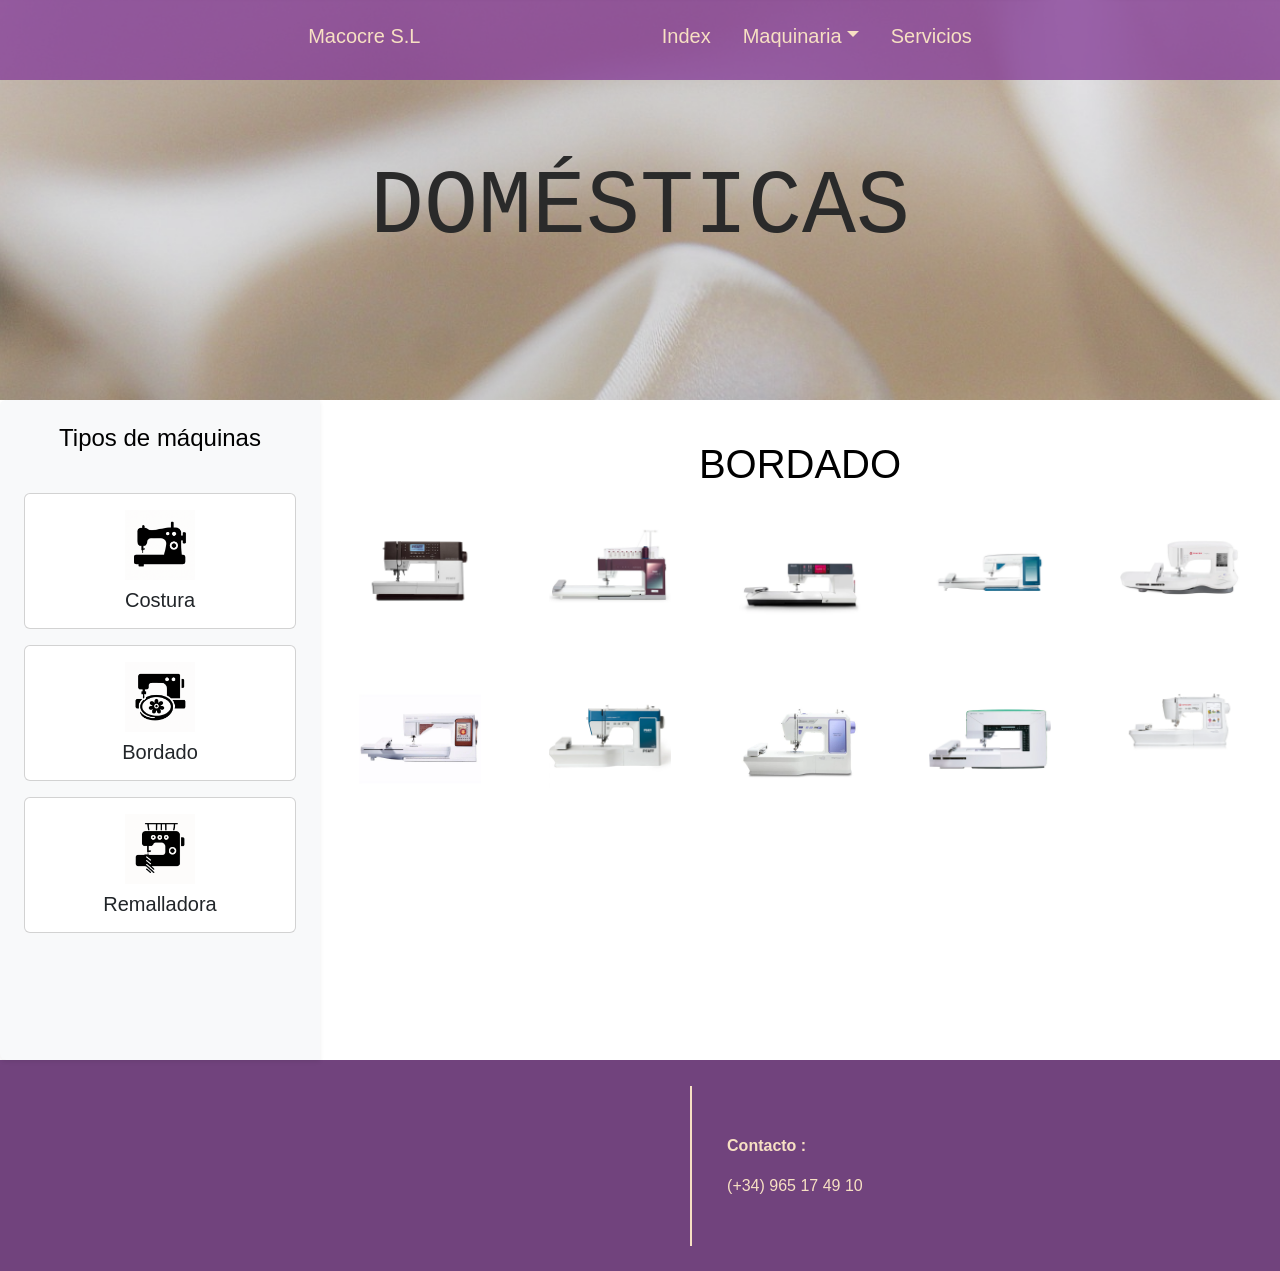
==== HTML/bordado.html @ 2fcd6391 "Subida pagina" ====
<!DOCTYPE html>
<html lang="en">

<head>
  <meta charset="UTF-8">
  <meta name="viewport" content="width=device-width, initial-scale=1.0">
  <link href="https://cdn.jsdelivr.net/npm/bootstrap@5.3.5/dist/css/bootstrap.min.css" rel="stylesheet"
    integrity="sha384-SgOJa3DmI69IUzQ2PVdRZhwQ+dy64/BUtbMJw1MZ8t5HZApcHrRKUc4W0kG879m7" crossorigin="anonymous">
  <link rel="stylesheet" href="/CSS/remalladora.css">
  <link rel="stylesheet" href="/CSS/estilos_comunes.css">
  <script src="https://cdn.jsdelivr.net/npm/bootstrap@5.3.5/dist/js/bootstrap.bundle.min.js"
    integrity="sha384-k6d4wzSIapyDyv1kpU366/PK5hCdSbCRGRCMv+eplOQJWyd1fbcAu9OCUj5zNLiq" crossorigin="anonymous">
    </script>
  <title>Bordado</title>
</head>

<body style="background-color: white;">
  <nav class="container-fluid d-none d-md-block col-md-12 d-md-block d-none "
    style="height: 5rem; background-color:#884299cc; position: fixed; z-index:1;">
    <ul class="nav nav-pills justify-content-center" style="margin-top: 1%; font-size: 20px;">
      <li class="nav-item">
        <a class="nav-link" aria-current="page" href="../index.html">Macocre S.L</a>
      </li>
      <li class="nav-item offset-2">
        <a class="nav-link" aria-current="page" href="../index.html">Index</a>
      </li>
      <li class="nav-item dropdown">
        <a class="nav-link dropdown-toggle" data-bs-toggle="dropdown" href="" role="button"
          aria-expanded="false">Maquinaria</a>
        <ul class="dropdown-menu">
          <li><a class="dropdown-item " href="/HTML/domesticas.html" style="color:purple">Domicilio</a></li>
          <li><a class="dropdown-item" href="/HTML/industriales.html" style="color:purple">Industrial</a></li>
        </ul>
      </li>
      <li class="nav-item">
        <a class="nav-link" href="/HTML/Servicios.html">Servicios</a>
      </li>
    </ul>
  </nav>
  <!--Menu movil-->
  <nav class="navbar navbar-light fixed-top d-md-none" style="background-color: #884299cc;">
    <div class="container-fluid">
      <a class="offset-1 navbar-brand" href="index.html">Macocre S.L</a>
      <button class="navbar-toggler custom-toggler offset-5" type="button" data-bs-toggle="offcanvas" data-bs-target="#offcanvasNavbar" aria-controls="offcanvasNavbar" style="box-shadow: none; outline: none;">
        <span class="navbar-toggler-icon"></span>
      </button>          
      <div class="offcanvas offcanvas-end" tabindex="-1" id="offcanvasNavbar" aria-labelledby="offcanvasNavbarLabel">
        <div class="offcanvas-header">
          <h5 class="offcanvas-title" id="offcanvasNavbarLabel">Macocre S.L</h5>
          <button type="button" class="btn-close text-reset" data-bs-dismiss="offcanvas" aria-label="Close"></button>
        </div>
        <div class="offcanvas-body" style="background-color: #884299cc; color: #dfc2a0 m !important;">
          <ul class="navbar-nav justify-content-end flex-grow-1 pe-3">
            <li class="nav-item">
              <a class="nav-link" aria-current="page" href="index.html">Inicio</a>
            </li>
            <li class="nav-item">
                <a class="nav-link dropdown-toggle" data-bs-toggle="dropdown"
                aria-expanded="false" role="button">Maquinaria</a>
            <ul class="dropdown-menu">
                <li><a class="dropdown-item " href="HTML/domesticas.html" style="color:purple">Domicilio</a></li>
                <li><a class="dropdown-item" href="#" style="color:purple">Industrial</a></li>
            </ul>
            </li>
            <li class="nav-item">
                <a class="nav-link" href="HTML/Servicios.html">Servicios</a>
            </li>  
          </ul>
          <div class="container-fluid justify-content-center end" style="margin-top: 25rem;">
            <div class="col-10 offset-1">
                <p><b style="font-size: 15px;">Contacto :</b></p>
                <a href="tel:+34965174910" id="telefono" style="font-size: 15px;">(+34) 965 17 49 10 <a>
            </div>
            <iframe class="col-10 offset-1" src="https://www.google.com/maps/embed?pb=!1m18!1m12!1m3!1d3128.30055605173!2d-0.4970609999999999!3d38.365168!2m3!1f0!2f0!3f0!3m2!1i1024!2i768!4f13.1!3m3!1m2!1s0xd6236fa7bd5358d%3A0x4eb79b4d6aca4910!2sM%C3%A1quinas%20de%20Coser%20Macocre%20S.L.!5e0!3m2!1ses!2ses!4v1746603045002!5m2!1ses!2ses" style="margin-top: 10%;" allowfullscreen="" loading="lazy" referrerpolicy="no-referrer-when-downgrade" target="_blank"></iframe>
        </div>
        </div>
      </div>
    </div>
  </nav>

  <div class="container-fluid main-content">

    <div class="row">
      <div class="parallax d-flex justify-content-center">
          <div class="row d-none d-md-block" style=" height: 25rem;">
              <p class="Efectotexto d-flex col-md-12"> DOMÉSTICAS</p>
          </div>
          <div class="row d-md-none d-block" style="height:40rem;">
            <p class=" EfectotextoMovil d-flex col-12"> DOMÉSTICAS</p>
        </div>
      </div>
    </div>

    <div class="row">
      <aside class="col-12 col-md-3 bg-light p-4 shadow-sm rounded-start d-flex flex-column align-items-center">
        <h2 class="fs-4 mb-4 text-center">Tipos de máquinas</h2>
        <div class="d-flex flex-column gap-3 w-100">
          <div class="card p-3 text-center w-100">
            <a href="/HTML/costura.html" class="text-decoration-none text-dark">
              <img src="/IMG/ICONOS/maquina costura.png" alt="Costura" class="mb-2" style="width: 70px; height: 70px;">
              <h3 class="fs-5 m-0">Costura</h3>
            </a>
          </div>
          <div class="card p-3 text-center w-100">
            <a href="/HTML/bordado.html" class="text-decoration-none text-dark">
              <img src="/IMG/ICONOS/maquina bordado.png" alt="Bordado" class="mb-2" style="width: 70px; height: 70px;">
              <h3 class="fs-5 m-0 text-center">Bordado</h3>
            </a>
          </div>
          <div class="card p-3 text-center w-100">
            <a href="/HTML/remalladora.html" class="text-decoration-none text-dark">
              <img src="/IMG/ICONOS/maquina-remalladora.png" alt="Remalladora" class="mb-2"
                style="width: 70px; height: 70px;">
              <h3 class="fs-5 m-0 text-center">Remalladora</h3>
            </a>
          </div>
        </div>
      </aside>

      <main class="col-md-9 p-4">
        <div class="container mt-3">
          <h1 class="animated-title text-center">BORDADO</h1>
          <div class="row d-flex justify-content-between">
            <div class="col-md-2 mb-5 d-flex justify-content-center">
              <div class="dropdown">
                <img src="/IMG/MAQUINAS DOMÉSTICAS/BORDADO/bordado pfaf 2529.jpg" alt="Imagen 1"
                  class="img-fluid gallery-img">
                <div class="dropdown-content">
                  <img src="/IMG/MAQUINAS DOMÉSTICAS/BORDADO/bordado pfaf 2529.jpg" alt="Imagen 1"
                    width="300" height="200">
                  <div class="desc">
                    <h4>Máquina de coser y bordar PFAFF® creative™ ambition™ 640<h4>
                    <p>Máquina de coser y bordar versátil, ideal para crear diseños únicos con facilidad y precisión. Ofrece 150 puntadas, letras y símbolos, y una gran área de bordado de 240x150 mm. Incluye el software PREMIER+™ 2 Intro para iniciarse en el bordado. Su sistema Original IDT™ asegura una alimentación uniforme del tejido. Cuenta con cortahilos automático, enhebrador semiautomático, 29 posiciones de aguja y opción de aguja arriba/abajo. Además, permite escalar diseños hasta un 20% y bordar a alta velocidad sin perder calidad.</p>
                    <h5>2529€</h5>
                  </div>
                </div>
              </div>
            </div>
            <div class="col-md-2 mb-5 d-flex justify-content-center">
              <div class="dropdown">
                <img src="/IMG/MAQUINAS DOMÉSTICAS/BORDADO/bordado pfaff 16890.jpg" alt="Imagen 2"
                  class="img-fluid gallery-img">
                <div class="dropdown-content">
                  <img src="/IMG/MAQUINAS DOMÉSTICAS/BORDADO/bordado pfaff 16890.jpg" alt="Imagen 2"
                    width="300" height="200">
                  <div class="desc">
                    <h4>Máquina de coser y bordar PFAFF® creative icon™ 2</h4>
                    <p>máquina más innovadora de PFAFF® integra inteligencia artificial que detecta el prensatelas adecuado según la puntada seleccionada. Su conectividad mySewnet™ permite transferencias inalámbricas entre dispositivos y actualizaciones automáticas. Incorpora un proyector que muestra puntadas o bordados sobre la tela para una colocación precisa. Cuenta con iluminación profesional, estructura antivibración y una potencia de aguja ideal para tejidos pesados. El sistema mejorado IDT™ asegura alimentación uniforme de todo tipo de telas. Incluye el bastidor de bordado más grande del mercado (360 x 350 mm). Su tecnología ActivStitch™ ajusta el hilo en función del grosor de la tela. Ofrece 806 puntadas decorativas exclusivas y funciones avanzadas como Stitch Creator™ y repetición de puntadas.</p>
                    <h5>16890€</h5>
                  </div>
                </div>
              </div>
            </div>
            <div class="col-md-2 mb-5 d-flex justify-content-center">
              <div class="dropdown">
                <img src="/IMG/MAQUINAS DOMÉSTICAS/BORDADO/pffaf bordado 3499.jpg" alt="Imagen 3"
                  class="img-fluid gallery-img">
                <div class="dropdown-content">
                  <img src="/IMG/MAQUINAS DOMÉSTICAS/BORDADO/pffaf bordado 3499.jpg" alt="Imagen 3"
                    width="300" height="200">
                  <div class="desc">
                    <h4>Máquina de coser y bordar PFAFF® creative™ 3.0</h4>
                    <p>La PFAFF creative™ 3.0 es una máquina de coser y bordar avanzada ideal para proyectos creativos. Cuenta con pantalla táctil a color de 3,5", 157 diseños de bordado, 2 fuentes (en 3 tamaños), y gran área de bordado de 260x200 mm. Permite combinar diseños en pantalla, crear puntadas personalizadas con Stitch Creator™, y posicionar con precisión. Su sistema Original IDT™ asegura una alimentación uniforme, mientras que las luces LED y el amplio espacio de costura brindan comodidad. Ideal para diseñadores, quilters y entusiastas del bordado.</p>
                    <h5>3499€</h5>
                  </div>
                </div>
              </div>
            </div>
            <div class="col-md-2 mb-5 d-flex justify-content-center">
              <div class="dropdown">
                <img src="/IMG/MAQUINAS DOMÉSTICAS/BORDADO/husqvarna bordado 7490.jpg" alt="Imagen 4"
                  class="img-fluid gallery-img">
                <div class="dropdown-content">
                  <img src="/IMG/MAQUINAS DOMÉSTICAS/BORDADO/husqvarna bordado 7490.jpg" alt="Imagen 4" width="300"
                    height="200">
                  <div class="desc">
                    <h4>Máquina de coser y bordar HUSQVARNA® VIKING® DESIGNER SAPPHIRE™ 85</h4>
                    <p>Máquina de coser y bordar avanzada con conectividad WiFi y acceso directo a la biblioteca de diseños mySewnet™. Incluye apps como QuickDesign™ y JoyOS ADVISOR™ con tutoriales interactivos y guías paso a paso. Su gran pantalla táctil de 8" ofrece navegación intuitiva y edición mediante gestos. El sistema de puntada deLuxe™ optimiza automáticamente los ajustes para todo tipo de hilos y tejidos. El exclusivo Sensor System™ ajusta el prensatelas según el grosor del tejido. Posee 680 puntadas incorporadas, incluidas técnicas exclusivas como puntadas pop-up, de lentejuelas y de apliques. Ideal para proyectos creativos complejos y personalizados. </p>
                    <h5>7490€</h5>
                  </div>
                </div>
              </div>
            </div>
            <div class="col-md-2 mb-5 d-flex justify-content-center">
              <div class="dropdown">
                <img src="/IMG/MAQUINAS DOMÉSTICAS/BORDADO/singer bordado 1599.jpg" alt="Imagen 5"
                  class="img-fluid gallery-img">
                <div class="dropdown-content">
                  <img src="/IMG/MAQUINAS DOMÉSTICAS/BORDADO//singer bordado 1599.jpg" alt="Imagen 5" width="300"
                    height="200">
                  <div class="desc">
                    <h4>SINGER® Legacy™ SE300 Máquina de coser y bordar</h4>
                    <p>Máquina de coser y bordar versátil con 250 puntadas incorporadas y letras para crear y guardar secuencias personalizadas. Ofrece 13 estilos de ojal en un solo paso y funciones creativas como imagen en espejo y alargamiento. Cambia fácilmente al modo bordado con la unidad incluida, utilizando 200 diseños y 6 fuentes. Cuenta con memoria USB y software adicional para ampliar opciones. Ideal para personalizar y embellecer proyectos tanto de costura como de bordado. </p>
                    <h5>1599€</h5>
                  </div>
                </div>
              </div>
            </div>
          </div>

          <div class="row d-flex justify-content-between">
            <div class="col-md-2 mb-5 d-flex justify-content-center">
              <div class="dropdown">
                <img src="/IMG/MAQUINAS DOMÉSTICAS/BORDADO/husqvarna bordado 4499.jpg" alt="Imagen 6"
                  class="img-fluid gallery-img">
                <div class="dropdown-content">
                  <img src="/IMG/MAQUINAS DOMÉSTICAS/BORDADO/husqvarna bordado 4499.jpg" alt="Imagen 6" width="300"
                    height="200">
                  <div class="desc">
                    <h4>Máquina de coser y bordar HUSQVARNA® VIKING® DESIGNER TOPAZ™ 50</h4>
                    <p>Combina tecnología innovadora con capacidades creativas avanzadas. Su pantalla táctil a color permite editar y navegar intuitivamente. Ofrece posicionamiento de diseño preciso, actualizaciones por Internet y una amplia superficie de bordado y costura. Cuenta con 250 puntadas, funciones de edición y guardado, y tecnología SENSOR SYSTEM™ para alimentación perfecta. Incluye SEWING ADVISOR® para ajustes automáticos y corte de puntadas de salto. Ideal para transformar ideas en proyectos extraordinarios.</p>
                    <h5>4399€</h5>
                  </div>
                </div>
              </div>
            </div>
            <div class="col-md-2 mb-5 d-flex justify-content-center">
              <div class="dropdown">
                <img src="/IMG/MAQUINAS DOMÉSTICAS/BORDADO/bordado pfaff 1799.jpg" alt="Imagen 6"
                  class="img-fluid gallery-img">
                <div class="dropdown-content">
                  <img src="/IMG/MAQUINAS DOMÉSTICAS/BORDADO/bordado pfaff 1799.jpg" alt="Imagen 6" width="300"
                    height="200">
                  <div class="desc">
                    <h4>PFAFF® creative expect™ 350 Máquina de coser y bordar</h4>
                    <p>Máquina moderna con pantalla táctil a color de 7", ideal para personalizar proyectos de costura y bordado. Ofrece conectividad WiFi con mySewnet™, lo que permite transferir diseños fácilmente. Incluye 180 diseños de bordado incorporados y 10 fuentes en tres tamaños. Su bastidor permite un área de bordado de hasta 170 x 100 mm. El control de esquina garantiza una colocación precisa del diseño. Puedes visualizar y editar directamente en pantalla antes de bordar. Permite programar secuencias de puntadas y letras decorativas. Las memorias integradas guardan tus combinaciones favoritas. Es ideal para quienes buscan creatividad y funcionalidad. Facilita una experiencia intuitiva y conectada para costureras modernas.</p>
                    <h5>1799€</h5>
                  </div>
                </div>
              </div>
            </div>
            <div class="col-md-2 mb-5 d-flex justify-content-center">
              <div class="dropdown">
                <img src="/IMG/MAQUINAS DOMÉSTICAS/BORDADO/husqvarna bordado 1799.jpg" alt="Imagen 7"
                  class="img-fluid gallery-img">
                <div class="dropdown-content">
                  <img src="/IMG/MAQUINAS DOMÉSTICAS/BORDADO/husqvarna bordado 1799.jpg" alt="Imagen 7" width="300"
                    height="200">
                  <div class="desc">
                    <h4>Máquina de coser y bordar HUSQVARNA® VIKING® DESIGNER QUARTZ™ 29</h4>
                    <p>Máquina de coser y bordar que incluye 180 diseños de bordado personalizables, 10 fuentes de bordado en tres tamaños y dos bastidores (170 x 100 mm y 100 x 100 mm). Ofrece conectividad mySewnet para navegar entre dispositivos, acceder a una amplia biblioteca de diseños y almacenar archivos en la nube. La pantalla táctil de 7" permite ver información clara y precisa, y cuenta con 250 puntadas, además de cuatro fuentes de costura para personalizar proyectos. También incluye una guía de costura para ajustes óptimos.</p>
                    <h5>1799€</h5>
                  </div>
                </div>
              </div>
            </div>
            <div class="col-md-2 mb-5 d-flex justify-content-center">
              <div class="dropdown">
                <img src="/IMG/MAQUINAS DOMÉSTICAS/BORDADO/husqvarna bordado 1399.jpg" alt="Imagen 8"
                  class="img-fluid gallery-img">
                <div class="dropdown-content">
                  <img src="/IMG/MAQUINAS DOMÉSTICAS/BORDADO/husqvarna bordado 1399.jpg" alt="Imagen 8" width="300"
                    height="200">
                  <div class="desc">
                    <h4>Máquina de coser y bordar HUSQVARNA® VIKING® DESIGNER JADE™ 35</h4>
                    <p>Máquina de coser y bordar que ofrece una gran área de bordado de hasta 240 x 150 mm (9½" x 6"), permitiendo crear diseños amplios sin la necesidad de volver a coser. Cuenta con la función exclusiva SEWING ADVISOR™, que ajusta automáticamente la máquina según el tipo de tejido y la técnica seleccionada, garantizando la mejor puntada, longitud, y tensión de hilo. Además, su alta velocidad de bordado asegura la finalización rápida y precisa de los proyectos. Con 200 mm de espacio de costura, es ideal para proyectos grandes como colchas, decoración del hogar o prendas de vestir. El software para PC Embroidery Intro incluido te permite personalizar, combinar diseños y crear monogramas, además de optimizar el número de cambios de hilo con la función inteligente Colorsort.</p>
                    <h5>1399€</h5>
                  </div>
                </div>
              </div>
            </div>
            <div class="col-md-2 mb-5 d-flex justify-content-center">
              <div class="dropdown">
                <img src="/IMG/MAQUINAS DOMÉSTICAS/BORDADO/singer bordado 1349.jpg" alt="Imagen 9"
                  class="img-fluid gallery-img">
                <div class="dropdown-content">
                  <img src="/IMG/MAQUINAS DOMÉSTICAS/BORDADO/singer bordado 1349.jpg" alt="Imagen 9" width="300"
                    height="200">
                  <div class="desc">
                    <h4>SINGER® SE9185 Máquina de coser y bordar</h4>
                    <p>Máquina de coser y bordar SE9185 ofrece más de 250 puntadas de costura, 150 diseños de bordado y 10 fuentes integradas, todo accesible en una pantalla táctil a color de 7". Su área de bordado es de hasta 170x100 mm, permitiendo crear proyectos amplios. El enhebrador automático de agujas facilita el proceso de costura. Con 165 mm de espacio de costura y 108 mm de altura, es ideal para proyectos grandes. Además, la conectividad WiFi mySewnet™ permite transferir diseños y supervisar el progreso del bordado de manera inalámbrica. También incluye 90 días de prueba gratuita del software de bordado, con acceso a más de 8.000 diseños. La máquina es perfecta para costureros de todos los niveles, combinando facilidad de uso y funcionalidades avanzadas.</p>
                    <h5>1349€</h5>
                  </div>
                </div>
              </div>
            </div>
          </div>
        </div>
      </main>
    </div>
  </div>

  <!-- Footer -->
  <footer class="container-fluid d-none d-md-flex justify-content-center "
    style=" background-color:#6e3e7af8; padding: 2%;">
        <iframe class="col-md-3 offset-1" src="https://www.google.com/maps/embed?pb=!1m18!1m12!1m3!1d3128.30055605173!2d-0.4970609999999999!3d38.365168!2m3!1f0!2f0!3f0!3m2!1i1024!2i768!4f13.1!3m3!1m2!1s0xd6236fa7bd5358d%3A0x4eb79b4d6aca4910!2sM%C3%A1quinas%20de%20Coser%20Macocre%20S.L.!5e0!3m2!1ses!2ses!4v1746603045002!5m2!1ses!2ses" style="border:0;" allowfullscreen="" loading="lazy" referrerpolicy="no-referrer-when-downgrade" target="_blank"></iframe>
        <!-- Icono ubicacion
        <a href="https://www.google.com/maps?ll=38.365168,-0.497061&z=15&t=m&hl=es&gl=ES&mapclient=embed&cid=5672173012502858000" id="ubicacion">
            <svg xmlns="http://www.w3.org/2000/svg" width="20" height="20" fill="white" class="bi bi-geo-alt" viewBox="0 0 16 16">
            <path d="M12.166 8.94c-.524 1.062-1.234 2.12-1.96 3.07A32 32 0 0 1 8 14.58a32 32 0 0 1-2.206-2.57c-.726-.95-1.436-2.008-1.96-3.07C3.304 7.867 3 6.862 3 6a5 5 0 0 1 10 0c0 .862-.305 1.867-.834 2.94M8 16s6-5.686 6-10A6 6 0 0 0 2 6c0 4.314 6 10 6 10"/>
            <path d="M8 8a2 2 0 1 1 0-4 2 2 0 0 1 0 4m0 1a3 3 0 1 0 0-6 3 3 0 0 0 0 6"/>
          </svg>
        </a>-->
        <div class="offset-1 linea-vertical"></div>
        <div class="col-md-3" style="align-content: center;">
            <p><b>Contacto :</b> </p>
            <a href="tel:+34965174910" id="telefono">(+34) 965 17 49 10 <a>
        </div>
    </footer>
</body>


</html>
---- CSS/remalladora.css ----
@keyframes slide-right-to-left {
  0% {
    transform: translateX(50%);
  }
  100% {
    transform: translateX(-50%); 
  }
}


.animated-title {
  text-align: center;
  overflow: hidden; 
  white-space: nowrap; 
  animation: slide-right-to-left 5s linear infinite alternate; 
  display: block; 
  margin-left: auto;
  margin-right: auto; 
  width: fit-content; 
  font-size: 2.5em; 
  margin-bottom: 20px; 

}

.gallery-img {
  border-radius: 15px;
  width: 100%;
  height: auto;
  display: block;
  margin: 0 auto;
}

body {
  background-color: white;
}

.col-md-2 {
  padding: 0 15px;
}


.main-content {
  position: relative;
  width: 100%;
  height:auto;
}


aside {
  height: auto;
  min-height: calc(100vh - 80px - 160px);
  overflow-y: auto;
}


.dropdown {
  position: relative;
  display: inline-block; 
}

.dropdown-content {
  position: fixed;
  top: 50%; 
  left: 50%; 
  transform: translate(5%, -50%); 
  width: 300px;
  max-height: 80vh; 
  overflow-y: auto;
  z-index: 1000;
  display: none;
  background: white;
  box-shadow: 0 8px 16px rgba(0, 0, 0, 0.2);
  box-sizing: border-box; 
}

.dropdown-content img {
  max-width: 100%;
  height: auto;
  display: block; 
  margin: auto; 
}

.dropdown:hover .dropdown-content {
  display: block;
}


.desc {
  padding: 15px;
  text-align: center;
}

.parallax {
  min-height: 10rem;
  width: 120rem;
  background-image: url("../IMG/Imagenes Servicios/fondo_parallax.jpg");
  filter: grayscale(0.4);
  background-attachment: fixed;
  background-position: center;
  background-repeat: no-repeat;
  background-size: cover;
}
---- CSS/estilos_comunes.css ----
/*Header*/

.custom-toggler .navbar-toggler-icon {
    background-image: url("data:image/svg+xml,%3csvg xmlns='http://www.w3.org/2000/svg' viewBox='0 0 30 30'%3e%3cpath stroke='%23dfc2a0' stroke-width='2' d='M4 7h22M4 15h22M4 23h22'/%3e%3c/svg%3e");
  }
   
.nav-link,
.dropdown-item {
    text-decoration: none;
    color: #F7E0C3 !important;
}

.nav-link:hover,
.dropdown-item:hover {
    color: purple !important;
}

.dropdown-toggle .nav-link,
.dropdown-item {
    text-decoration: none;
    color: purple !important;
}

.dropdown-toggle .nav-link,
.dropdown-item:hover {
    background-color: #F7E0C3 !important;
}

nav ul {
    list-style: none;
}

/*Footer*/

* {
    font-family: Arial, Helvetica, sans-serif;
    color: black;
}

.linea-vertical {
    width: 0.1rem;
    height: 10rem;
    background-color:#F7E0C3;
    margin-left: 2rem;
    margin-right: 2rem;
  }
  
#telefono,b {
    text-decoration: none;
    padding: 1%;
    color: #F7E0C3;
}

#telefono:hover{
    background-color: #dfc2a0;
    color:#884299cc;
}

/*Otras paginas*/

.Efectotexto {
    /*width: 45%;*/
    color: rgb(42, 42, 42);
    font-size: 90px;
    padding-top: 25%;
    font-family: monospace;
    overflow: hidden;
    white-space: nowrap;
    animation: escribe 2.5s steps(30);
    
}

/*Movil*/
.EfectotextoMovil {
    /*width: 45%;*/
    color: rgb(42, 42, 42);
    font-size: 80px;
    padding-top: 25%;
    font-family: monospace;
    overflow: hidden;
    animation: escribe 2.5s steps(30);
}

@keyframes escribe {
    from {
        width: 0%;
        opacity: 0%;
    }

    to {
        width: 100%;
        opacity: 100%;
    }
}
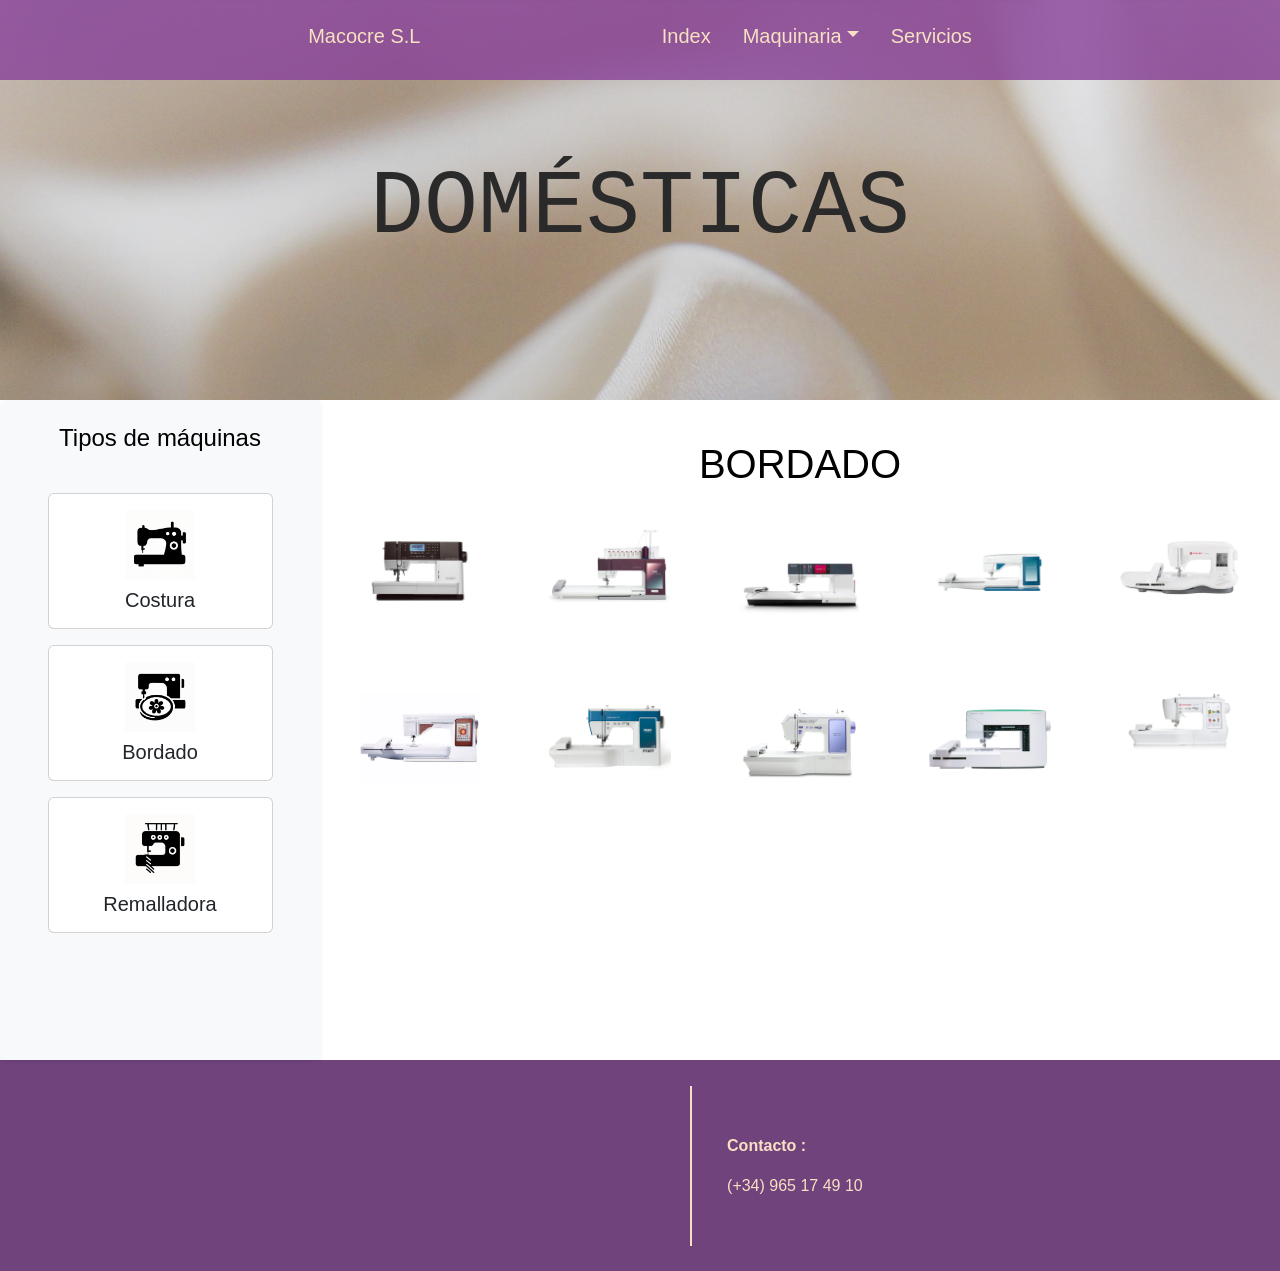
==== commit 8121f7f8: "actualizacion HTML" ====
--- a/HTML/bordado.html
+++ b/HTML/bordado.html
@@ -40,7 +40,7 @@
   <!--Menu movil-->
   <nav class="navbar navbar-light fixed-top d-md-none" style="background-color: #884299cc;">
     <div class="container-fluid">
-      <a class="offset-1 navbar-brand" href="index.html">Macocre S.L</a>
+      <a class=" enlaceInicioMacocre offset-1 navbar-brand" href="index.html">Macocre S.L</a>
       <button class="navbar-toggler custom-toggler offset-5" type="button" data-bs-toggle="offcanvas" data-bs-target="#offcanvasNavbar" aria-controls="offcanvasNavbar" style="box-shadow: none; outline: none;">
         <span class="navbar-toggler-icon"></span>
       </button>          
@@ -52,18 +52,18 @@
         <div class="offcanvas-body" style="background-color: #884299cc; color: #dfc2a0 m !important;">
           <ul class="navbar-nav justify-content-end flex-grow-1 pe-3">
             <li class="nav-item">
-              <a class="nav-link" aria-current="page" href="index.html">Inicio</a>
+              <a class="nav-link" aria-current="page" href="../index.html">Inicio</a>
             </li>
             <li class="nav-item">
                 <a class="nav-link dropdown-toggle" data-bs-toggle="dropdown"
                 aria-expanded="false" role="button">Maquinaria</a>
             <ul class="dropdown-menu">
-                <li><a class="dropdown-item " href="HTML/domesticas.html" style="color:purple">Domicilio</a></li>
-                <li><a class="dropdown-item" href="#" style="color:purple">Industrial</a></li>
+                <li><a class="dropdown-item " href="/HTML/domesticas.html" style="color:purple">Domicilio</a></li>
+                <li><a class="dropdown-item" href="/HTML/industriales.html" style="color:purple">Industrial</a></li>
             </ul>
             </li>
             <li class="nav-item">
-                <a class="nav-link" href="HTML/Servicios.html">Servicios</a>
+                <a class="nav-link" href="/HTML/Servicios.html">Servicios</a>
             </li>  
           </ul>
           <div class="container-fluid justify-content-center end" style="margin-top: 25rem;">
@@ -85,29 +85,29 @@
           <div class="row d-none d-md-block" style=" height: 25rem;">
               <p class="Efectotexto d-flex col-md-12"> DOMÉSTICAS</p>
           </div>
-          <div class="row d-md-none d-block" style="height:40rem;">
+          <div class="row d-md-none d-block" style="height:25rem;">
             <p class=" EfectotextoMovil d-flex col-12"> DOMÉSTICAS</p>
         </div>
       </div>
     </div>
 
     <div class="row">
-      <aside class="col-12 col-md-3 bg-light p-4 shadow-sm rounded-start d-flex flex-column align-items-center">
+      <aside class="col-md-3 bg-light p-4 shadow-sm rounded-start d-flex flex-column align-items-center">
         <h2 class="fs-4 mb-4 text-center">Tipos de máquinas</h2>
-        <div class="d-flex flex-column gap-3 w-100">
-          <div class="card p-3 text-center w-100">
+        <div class="d-flex flex-column gap-3">
+          <div class="card p-3 text-center" style="width: 225px">
             <a href="/HTML/costura.html" class="text-decoration-none text-dark">
               <img src="/IMG/ICONOS/maquina costura.png" alt="Costura" class="mb-2" style="width: 70px; height: 70px;">
-              <h3 class="fs-5 m-0">Costura</h3>
+              <h3 class="fs-5 m-0 text-center">Costura</h3>
             </a>
           </div>
-          <div class="card p-3 text-center w-100">
+          <div class="card p-3 text-center" style="width: 225px;">
             <a href="/HTML/bordado.html" class="text-decoration-none text-dark">
               <img src="/IMG/ICONOS/maquina bordado.png" alt="Bordado" class="mb-2" style="width: 70px; height: 70px;">
               <h3 class="fs-5 m-0 text-center">Bordado</h3>
             </a>
           </div>
-          <div class="card p-3 text-center w-100">
+          <div class="card p-3 text-center" style="width: 225px;">
             <a href="/HTML/remalladora.html" class="text-decoration-none text-dark">
               <img src="/IMG/ICONOS/maquina-remalladora.png" alt="Remalladora" class="mb-2"
                 style="width: 70px; height: 70px;">
--- a/CSS/remalladora.css
+++ b/CSS/remalladora.css
@@ -101,3 +101,49 @@
   background-size: cover;
 }
 
+@media (max-width: 768px) {
+  body{
+    overflow-x: hidden;
+  }
+
+  .animated-title {
+    font-size: 1.35rem; 
+    text-align: center; 
+    width: 60%; 
+  }
+  .row.d-flex.justify-content-between {
+    flex-direction: column;
+    align-items: center;
+  }
+  
+  .col-md-2 {
+    width: 80%;
+    margin-bottom: 20px;
+  }
+  
+  aside {
+    min-height: auto;
+    margin-bottom: 20px;
+  }
+  
+  .dropdown-content {
+    position: fixed;
+    top: 50%;
+    left: 50%;
+    transform: translate(-50%, -50%);
+    width: 60%;
+    height: 50%;
+    max-width: 300px;
+  }
+  
+  .gallery-img {
+    max-width: 100%;
+    height: auto;
+  }
+  
+
+  .EfectotextoMovil {
+    font-size: 0.25rem;
+    text-align: center;
+  }
+}
